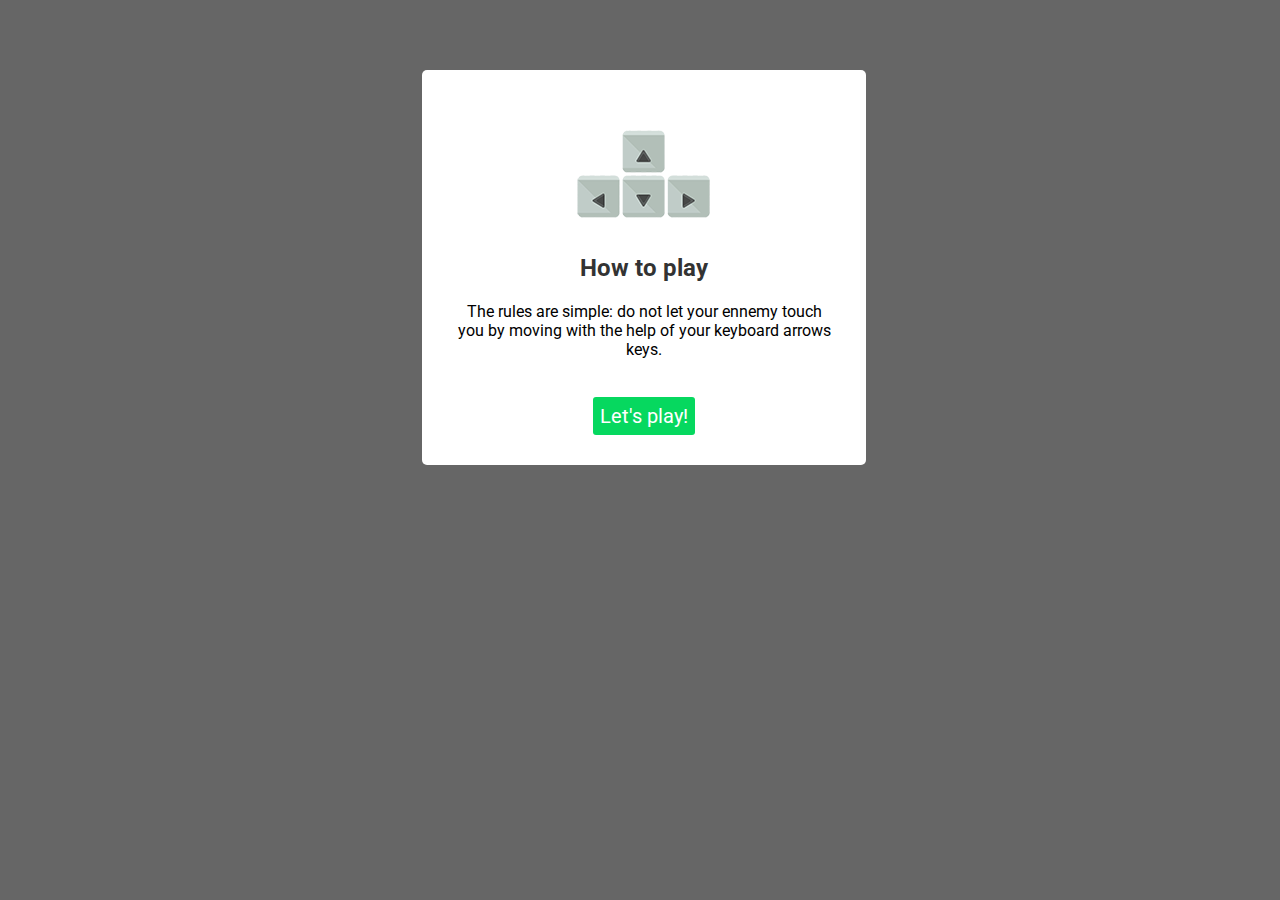
==== exercises/exercise2/index.html @ c66a91cd "Ex2: Displayed the number of successful dodges in the game itself with text functions" ====
<!DOCTYPE html>
<html>
  <head>
    <meta charset="utf-8">
	<title>CART253 (Ex2): The Artful Dodger Plus</title>
    <meta name="viewport" width=device-width, initial-scale=1.0, maximum-scale=1.0, user-scalable=0>

    <!-- CSS stylesheet(s) -->
    <link rel="stylesheet" type="text/css" href="css/style.css" />
	<link href="https://fonts.googleapis.com/css?family=Roboto:400,700" rel="stylesheet">

    <!-- Library script(s) -->
    <script src="js/libraries/p5.min.js"></script>

    <!-- My script(s) -->
    <script src="js/script.js"></script>
	
  </head>

  <body>
    <!-- HTML would go here if needed. -->	
    <div id="popup1" class="overlay">
	<div class="popup">
	 <img src="assets/images/arrows.png" class="image--cover">
		<h2>How to play</h2>
		<div class="content">
			The rules are simple: do not let your ennemy touch you by moving with the help of your keyboard arrows keys.
		</div>
		<br /><br />
	<div class="button-content"><a class="close" href="#popup1">Let's play!</a></div>
	</div>
  </body>

</html>
---- exercises/exercise2/css/style.css ----
/*********************************************

Here is a description of any special CSS used.
In this case it's just padding and margin to 0
so the canvas is flush with the top left corner.

**********************************************/

html, body {
  height: 100%;
}

body {
  padding: 0;
  display:flex;
  margin: 0;
  font-family: 'Roboto', sans-serif;
    /* This centers our sketch horizontally. */
  justify-content: center;

  /* This centers our sketch vertically. */
  align-items: center;
}

h1 {
  text-align: center;
  color: #06D85F;
  margin: 100px 0;
}

.box {
  width: 40%;
  margin: 0 auto;
  background: rgba(255,255,255,0.2);
  padding: 35px;
  border: 2px solid #fff;
  border-radius: 20px/50px;
  background-clip: padding-box;
  text-align: center;
}

.button {
  font-size: 1em;
  padding: 10px;
  color: #fff;
  border: 2px solid #06D85F;
  border-radius: 20px/50px;
  text-decoration: none;
  cursor: pointer;
  transition: all 0.3s ease-out;
}
.button:hover {
  background: #06D85F;
}


.image--cover {
    width: 100%;
    height: 150px;
    object-fit: contain;
    margin: 0 auto;
}

.popup h2 {
  margin-top: 0;
  color: #333;
  text-align: center;
}
.popup .close {
    border: none;
    border-radius: 3px;
    width: 100%;
    text-align: center;
    transition: background-color margin-top 0.3s;
    padding: 7px;
    font-size: 20px;
    text-decoration: none;
    color: #fff;
    background-color: #06D85F;
}
.popup .close:hover {
  color: #fff;
  background-color:#05bc53;
  margin-top:1px;
}

.button-content {
    text-align: center;
    width: 100%;
	padding-top: 7px;
    padding-bottom: 7px;
}

.popup .content {
  max-height: 30%;
  overflow: auto;
  text-align: center;
}

/*Let's make it appear when the page loads*/
#popup1:target{
     top: -100%;
    left: -100%;
    display:none;
}

.overlay:before {
  content:"";
  top: 0;
  left: 0;
  right: 0;
  bottom: 0;
  display: block;
  background: rgba(0, 0, 0, 0.6);
  position: fixed;
  z-index: 9;
}
.overlay .popup {
  background: #fff;
  border-radius: 5px;
  width: 30%;
  position: fixed;
  top: 0;
  left: 33%;
  padding: 30px;
  margin: 70px auto;
  z-index: 10;
  -webkit-transition: all 0.6s ease-in-out;
  -moz-transition: all 0.6s ease-in-out;
  transition: all 0.6s ease-in-out;
}
.overlay:target .popup {
    top: -100%;
    left: -100%;
}

@media screen and (max-width: 768px){
  .box{
    width: 70%;
  }
  .overlay .popup{
    width: 70%;
    left: 15%;
  }
}
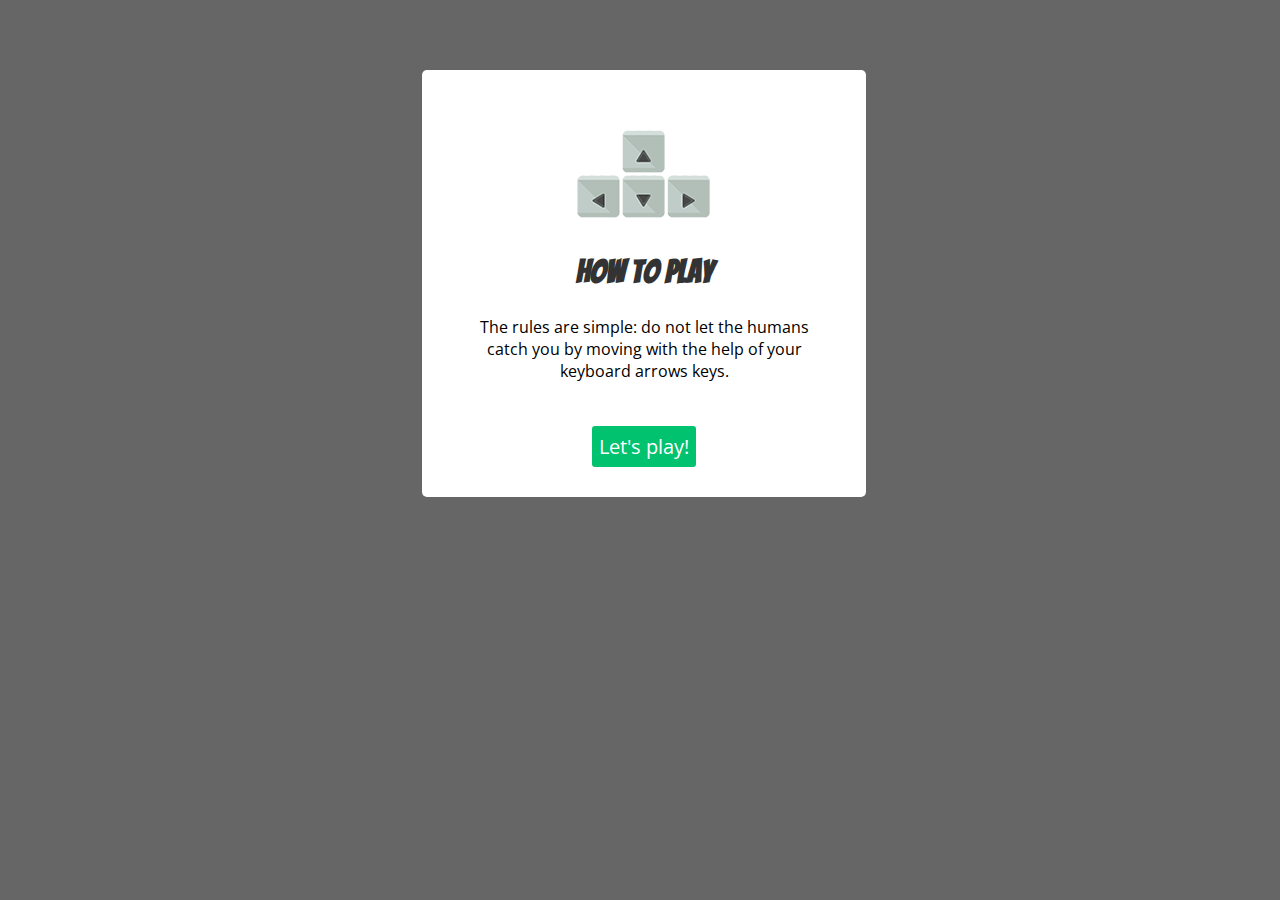
==== commit 59ea6069: "Ex2: Changed the visuals of the game with images" ====
--- a/exercises/exercise2/index.html
+++ b/exercises/exercise2/index.html
@@ -7,7 +7,7 @@
 
     <!-- CSS stylesheet(s) -->
     <link rel="stylesheet" type="text/css" href="css/style.css" />
-	<link href="https://fonts.googleapis.com/css?family=Roboto:400,700" rel="stylesheet">
+	<link href="https://fonts.googleapis.com/css?family=Bangers|Open+Sans" rel="stylesheet">
 
     <!-- Library script(s) -->
     <script src="js/libraries/p5.min.js"></script>
@@ -24,7 +24,7 @@
 	 <img src="assets/images/arrows.png" class="image--cover">
 		<h2>How to play</h2>
 		<div class="content">
-			The rules are simple: do not let your ennemy touch you by moving with the help of your keyboard arrows keys.
+			The rules are simple: do not let the humans catch you by moving with the help of your keyboard arrows keys.
 		</div>
 		<br /><br />
 	<div class="button-content"><a class="close" href="#popup1">Let's play!</a></div>
--- a/exercises/exercise2/css/style.css
+++ b/exercises/exercise2/css/style.css
@@ -14,7 +14,7 @@
   padding: 0;
   display:flex;
   margin: 0;
-  font-family: 'Roboto', sans-serif;
+  font-family: 'Open Sans', sans-serif;
     /* This centers our sketch horizontally. */
   justify-content: center;
 
@@ -39,20 +39,6 @@
   text-align: center;
 }
 
-.button {
-  font-size: 1em;
-  padding: 10px;
-  color: #fff;
-  border: 2px solid #06D85F;
-  border-radius: 20px/50px;
-  text-decoration: none;
-  cursor: pointer;
-  transition: all 0.3s ease-out;
-}
-.button:hover {
-  background: #06D85F;
-}
-
 
 .image--cover {
     width: 100%;
@@ -65,6 +51,8 @@
   margin-top: 0;
   color: #333;
   text-align: center;
+  font-family: 'Bangers', cursive;
+  font-size: 2em;
 }
 .popup .close {
     border: none;
@@ -76,11 +64,11 @@
     font-size: 20px;
     text-decoration: none;
     color: #fff;
-    background-color: #06D85F;
+    background-color: #01c26f;
 }
 .popup .close:hover {
   color: #fff;
-  background-color:#05bc53;
+  background-color:#008e50;
   margin-top:1px;
 }
 
@@ -95,6 +83,8 @@
   max-height: 30%;
   overflow: auto;
   text-align: center;
+  padding-left: 3%;
+  padding-right: 3%;
 }
 
 /*Let's make it appear when the page loads*/
